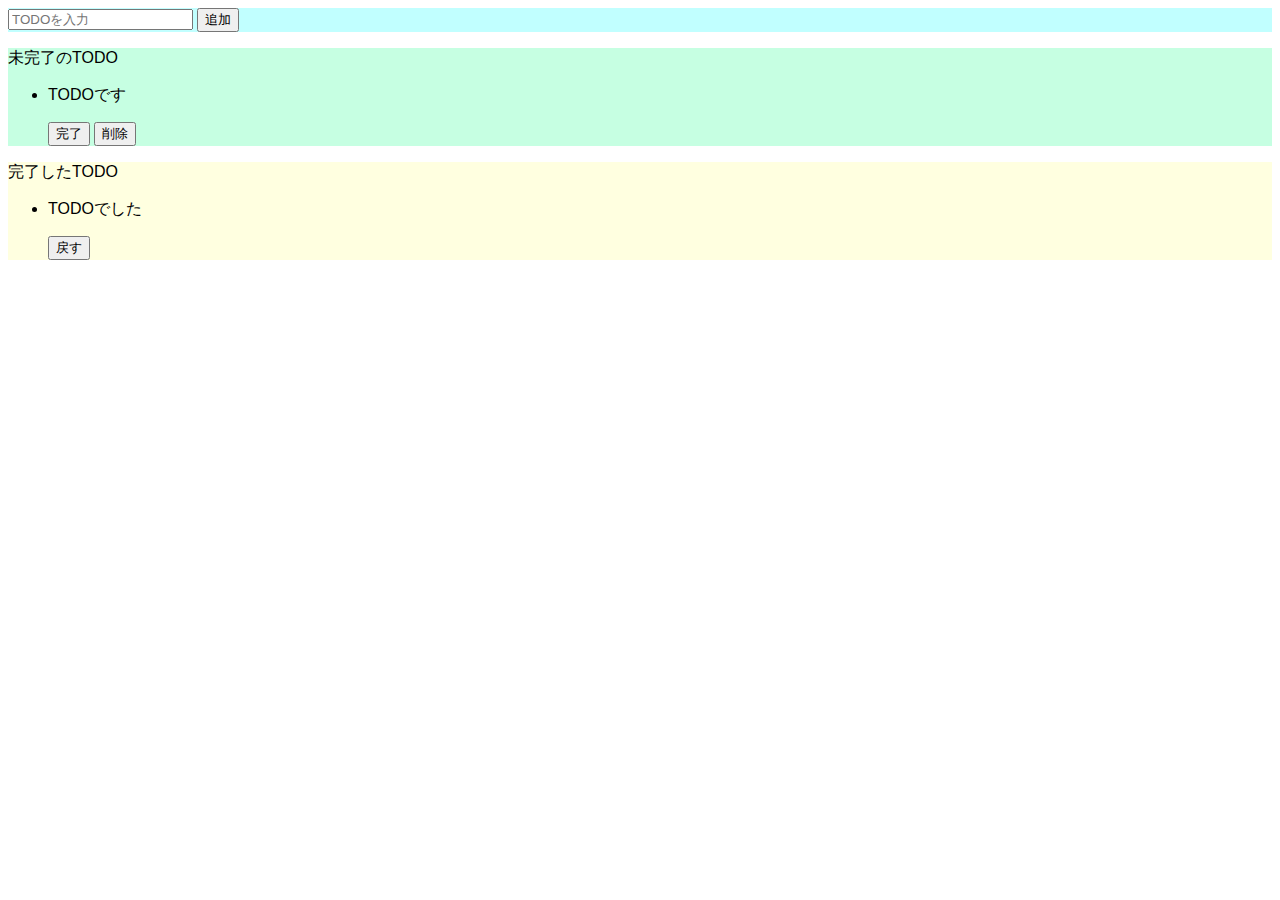
==== js_todo_index.html @ bd29fb62 "Add html css js" ====
<!DOCTYPE html>
<html lang="ja">

<head>
  <meta charset="utf-8" />
  <title>TODO_APP(JS)</title>
  <link rel="stylesheet" href="src/styles.css">
</head>

<body>
  <div class="input-area">
    <input placeholder="TODOを入力" />
    <button>追加</button>
  </div>
  <div class="incomplete-area">
    <p>未完了のTODO</p>
    <ul>
      <li>
        <div>
          <p>TODOです</p>
          <button>完了</button>
          <button>削除</button>
        </div>
      </li>
    </ul>
  </div>
  <div class="complete-area">
    <p>完了したTODO</p>
    <ul>
      <li>
        <div>
          <p>TODOでした</p>
          <button>戻す</button>
        </div>
      </li>
    </ul>
  </div>
  <script src="src/js_todo_index.js"></script>
</body>

</html>
---- src/styles.css ----
body {
  font-family: sans-serif;
}

.input-area {
  background-color: #c1ffff;
}

.incomplete-area {
  background-color: #c6ffe2;
}

.complete-area {
  background-color: #ffffe0;
}
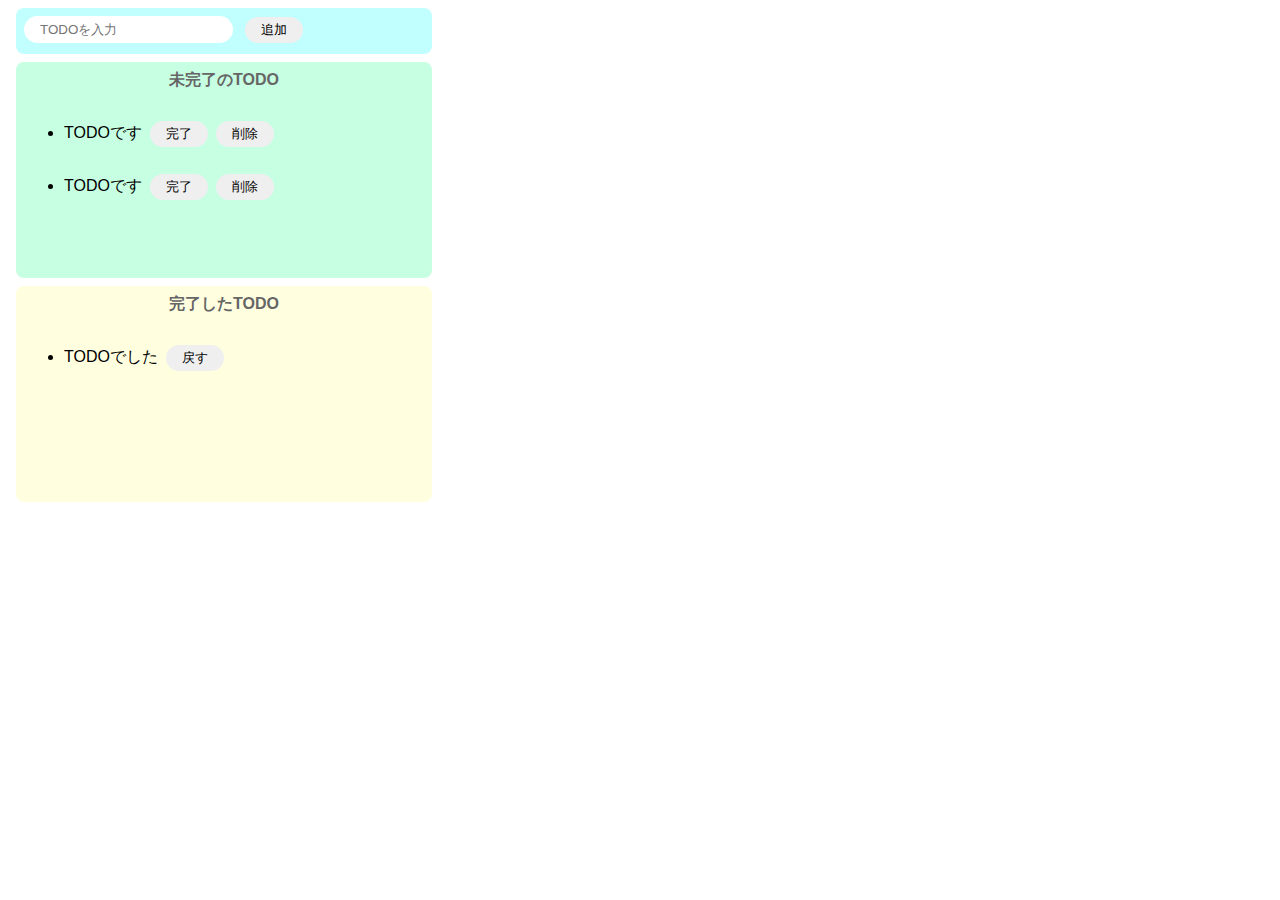
==== commit c4b50b0a: "Add alert fnction" ====
--- a/js_todo_index.html
+++ b/js_todo_index.html
@@ -9,14 +9,21 @@
 
 <body>
   <div class="input-area">
-    <input placeholder="TODOを入力" />
-    <button>追加</button>
+    <input id="add-text" placeholder="TODOを入力" />
+    <button id="add-button">追加</button>
   </div>
   <div class="incomplete-area">
-    <p>未完了のTODO</p>
+    <p class="title">未完了のTODO</p>
     <ul>
       <li>
-        <div>
+        <div class="list-row">
+            <p>TODOです</p>
+            <button>完了</button>
+            <button>削除</button>
+        </div>
+      </li>
+      <li>
+        <div class="list-row">
           <p>TODOです</p>
           <button>完了</button>
           <button>削除</button>
@@ -25,10 +32,10 @@
     </ul>
   </div>
   <div class="complete-area">
-    <p>完了したTODO</p>
+    <p class="title">完了したTODO</p>
     <ul>
       <li>
-        <div>
+        <div class="list-row">
           <p>TODOでした</p>
           <button>戻す</button>
         </div>
--- a/src/styles.css
+++ b/src/styles.css
@@ -2,14 +2,66 @@
   font-family: sans-serif;
 }
 
+input {
+  border-radius: 16px;
+  border: none;
+  padding: 6px 16px;
+  outline: none;
+}
+
+button {
+  border-radius: 16px;
+  border: none;
+  padding: 4px 16px;
+  margin-left: 8px;
+}
+
+button:hover {
+  background-color: #ff7fff;
+  color: #fff;
+  cursor: pointer;
+}
+
+/* li {
+  margin-right: 8px;
+} */
+
 .input-area {
   background-color: #c1ffff;
+  width: 400px;
+  height: 30px;
+  padding: 8px;
+  margin: 8px;
+  border-radius: 8px;
 }
 
 .incomplete-area {
   background-color: #c6ffe2;
+  width: 400px;
+  min-height: 200px;
+  padding: 8px;
+  margin: 8px;
+  border-radius: 8px;
 }
 
 .complete-area {
   background-color: #ffffe0;
+  width: 400px;
+  min-height: 200px;
+  padding: 8px;
+  margin: 8px;
+  border-radius: 8px;
+}
+
+.title {
+  text-align: center;
+  margin-top: 0;
+  font-weight: bold;
+  color: #666;
+}
+
+.list-row {
+  display: flex;
+  align-items: center;
+  /* padding-bottom: 4px; */
 }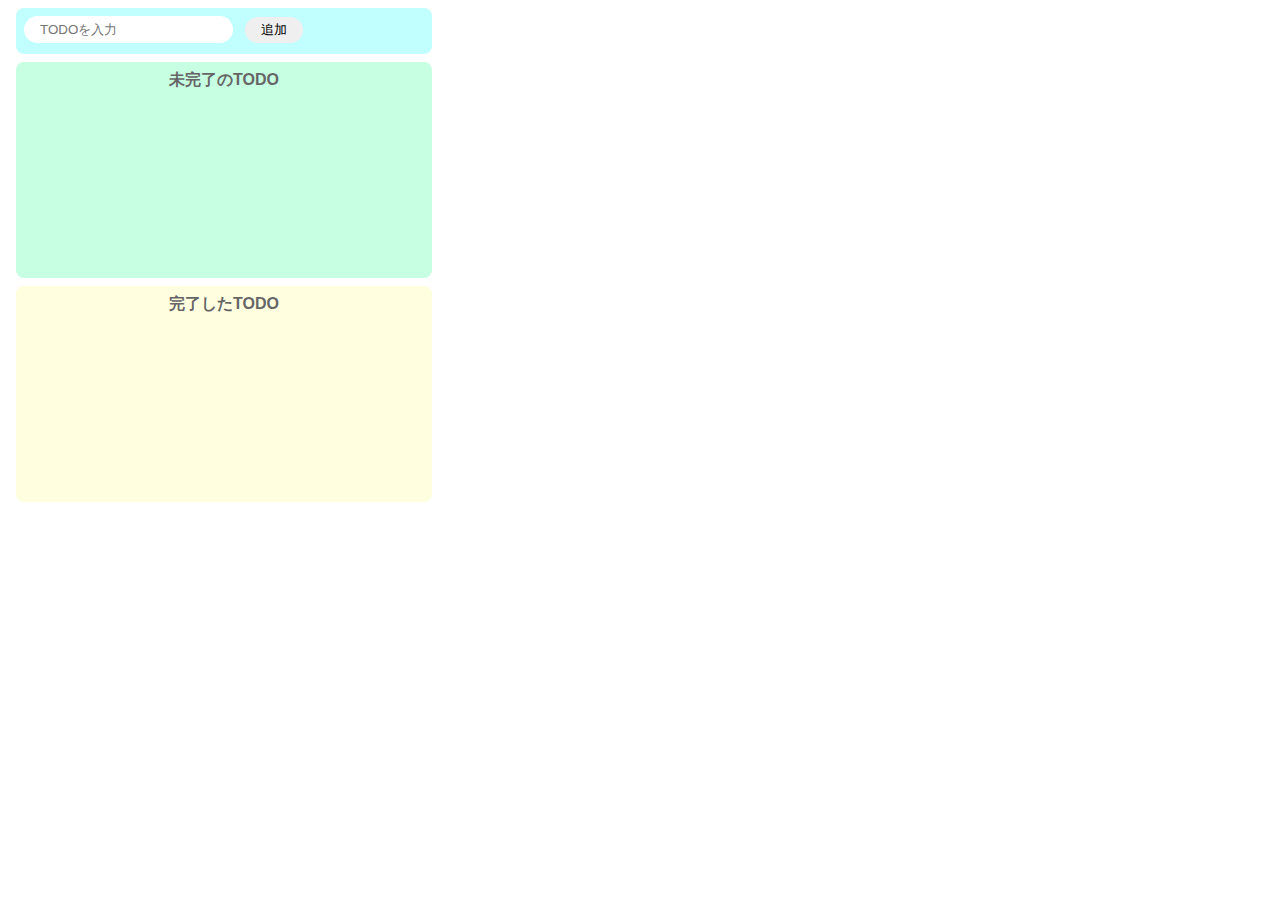
==== commit dab3197b: "Udemy_Todo_app_complete" ====
--- a/js_todo_index.html
+++ b/js_todo_index.html
@@ -4,7 +4,7 @@
 <head>
   <meta charset="utf-8" />
   <title>TODO_APP(JS)</title>
-  <link rel="stylesheet" href="src/styles.css">
+  <link rel="stylesheet" href="src/styles.css" />
 </head>
 
 <body>
@@ -14,35 +14,13 @@
   </div>
   <div class="incomplete-area">
     <p class="title">未完了のTODO</p>
-    <ul>
-      <li>
-        <div class="list-row">
-            <p>TODOです</p>
-            <button>完了</button>
-            <button>削除</button>
-        </div>
-      </li>
-      <li>
-        <div class="list-row">
-          <p>TODOです</p>
-          <button>完了</button>
-          <button>削除</button>
-        </div>
-      </li>
-    </ul>
+    <ul id="incomplete-list"></ul>
   </div>
   <div class="complete-area">
     <p class="title">完了したTODO</p>
-    <ul>
-      <li>
-        <div class="list-row">
-          <p>TODOでした</p>
-          <button>戻す</button>
-        </div>
-      </li>
-    </ul>
+    <ul id="complete-list"></ul>
   </div>
-  <script src="src/js_todo_index.js"></script>
+  <script src="src/index.js"></script>
 </body>
 
 </html>--- a/src/styles.css
+++ b/src/styles.css
@@ -22,9 +22,9 @@
   cursor: pointer;
 }
 
-/* li {
+li {
   margin-right: 8px;
-} */
+}
 
 .input-area {
   background-color: #c1ffff;
@@ -63,5 +63,5 @@
 .list-row {
   display: flex;
   align-items: center;
-  /* padding-bottom: 4px; */
-}+  padding-bottom: 4px;
+}
